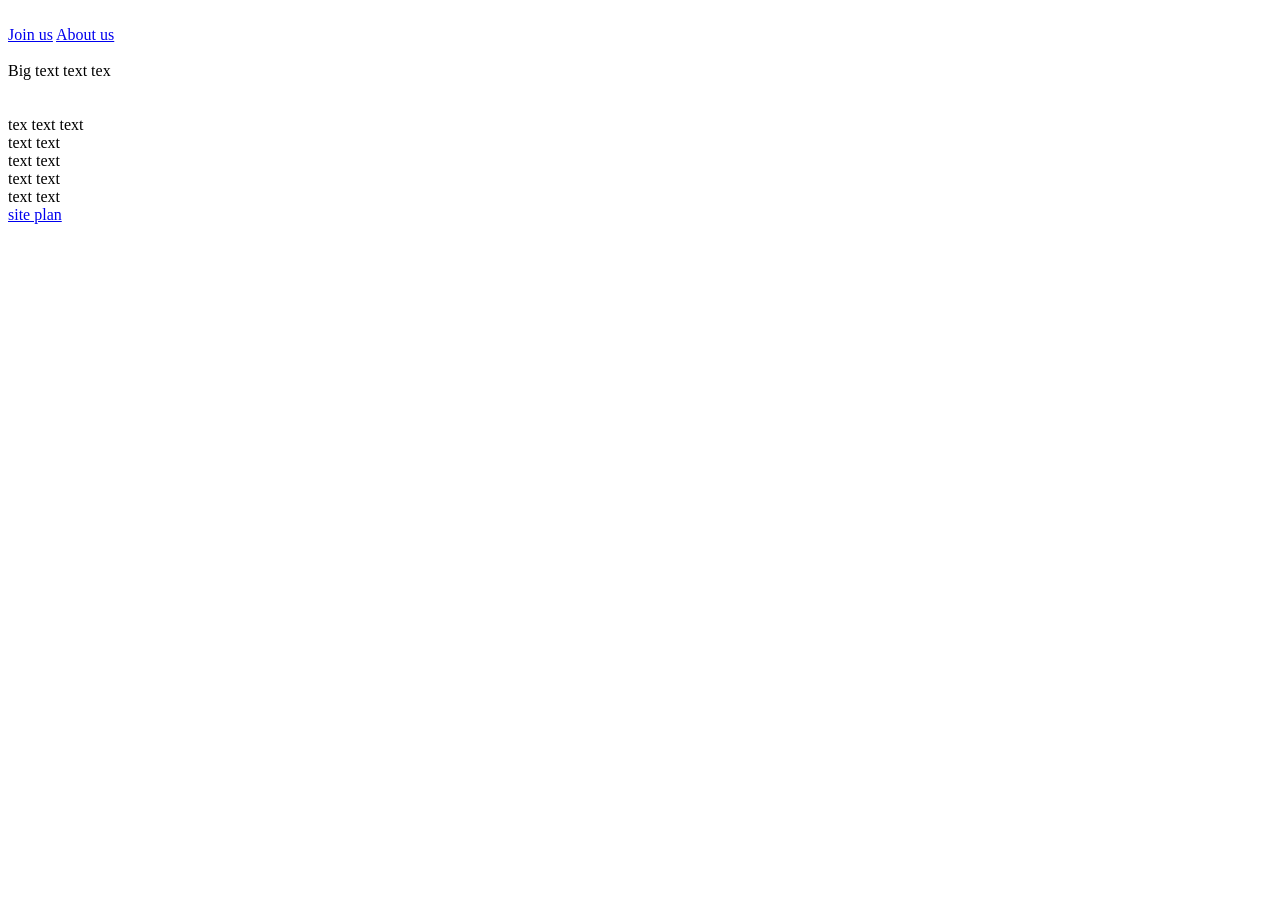
==== joinusnow/site/index.html @ 632179ed "added html for the site" ====
<!DOCTYPE html>
<html lang="en">
<head>
    <meta charset="UTF-8">
    <meta name="viewport" content="width=, initial-scale=1.0">
    <title>Home</title>
</head>
<body>
    <header>
        <img src="" alt="">
        <nav>
            <a href="howjoin.html">Join us</a>
            <a href="aboutus.html">About us</a>
        </nav>
    </header>

    <main>
        <div>
            <img src="" alt="">
            <div>
                <p1>Big text</p1>
                <p4>text tex</p4>
            </div>
        </div>

        <div>
            <p4></p4>
            <p5></p5>
        </div>
        <img src="" alt="">

        <section>
            <img src="" alt="">
            <div>tex text text</div>
        </section>
    </main>

    <footer>
        <section>
            <div>text text</div>
            <div>text text</div>
        </section>
        <section>
            <div>text text</div>
            <div>text text</div>
            <a href="/joinusnow/site-plan.html">site plan</a>
        </section>
    </footer>
</body>
</html>
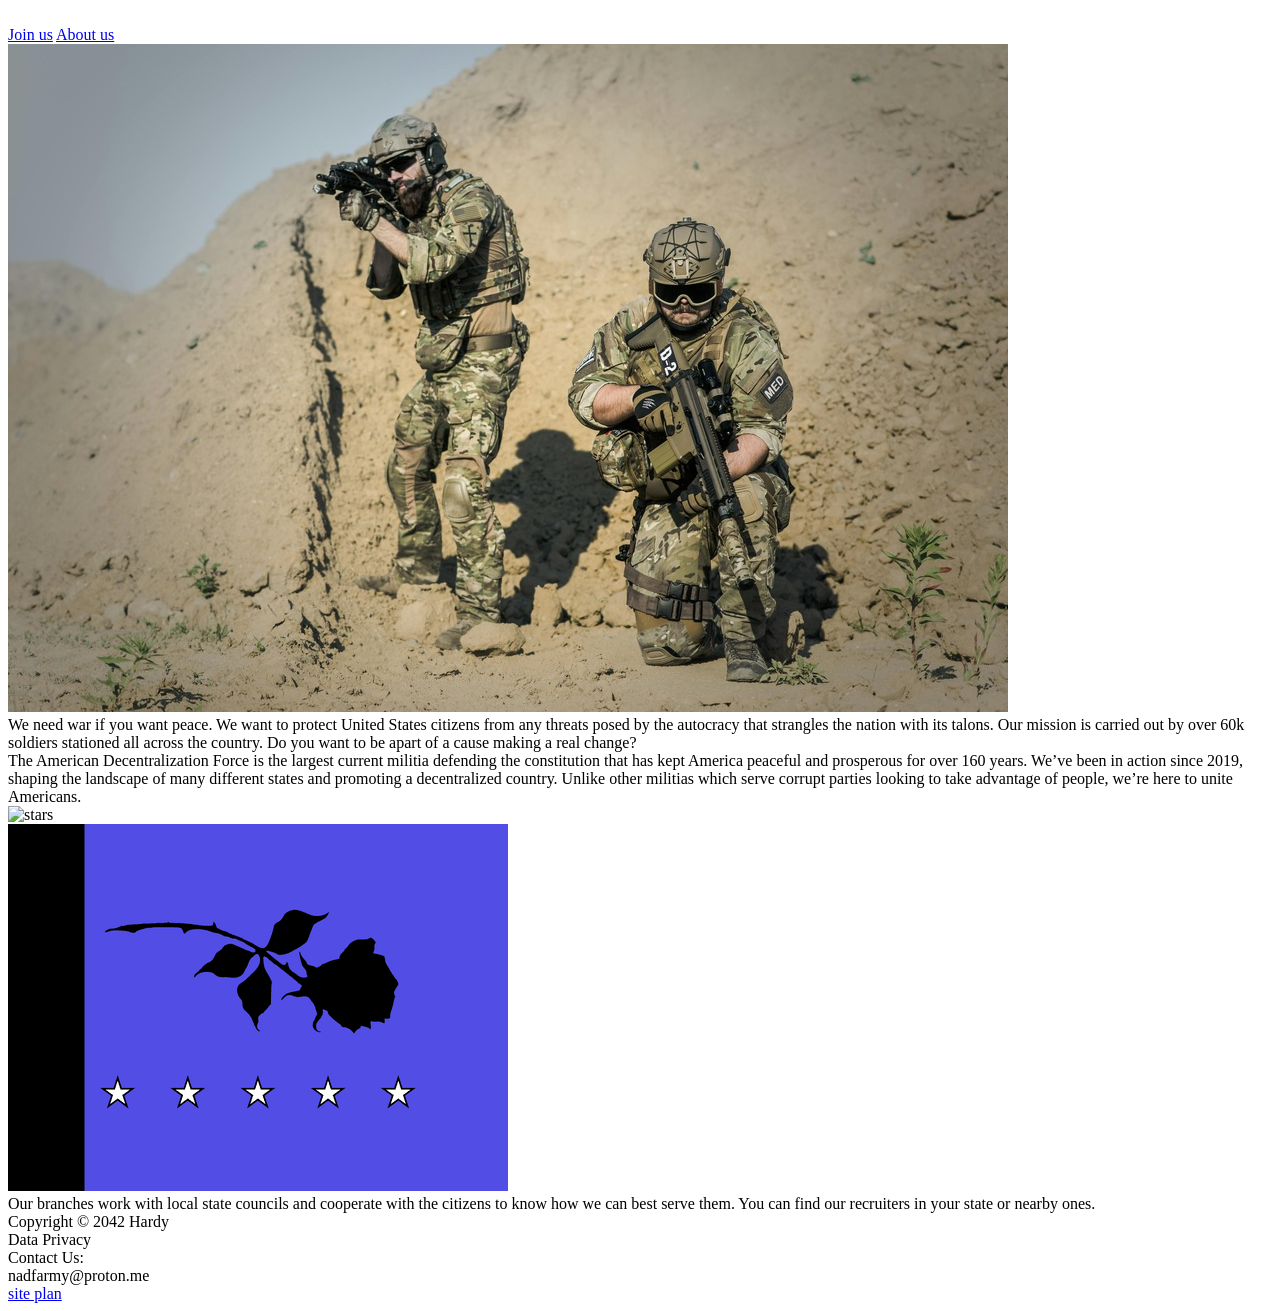
==== commit e16e90a8: "new stuff" ====
--- a/joinusnow/site/index.html
+++ b/joinusnow/site/index.html
@@ -16,34 +16,36 @@
 
     <main>
         <div>
-            <img src="" alt="">
+            <img src="../armyguys.jpg" alt="army guys">
             <div>
-                <p1>Big text</p1>
-                <p4>text tex</p4>
+                <p1>We need war if you want peace.</p1>
+                <p4>We want to protect United States citizens from any threats posed by the autocracy that strangles the nation with its talons. Our mission is carried out by over 60k soldiers stationed all across the country. Do you want to be apart of a cause making a real change? </p4>
             </div>
         </div>
 
         <div>
-            <p4></p4>
-            <p5></p5>
+            <p4>The American Decentralization Force is the largest current militia</p4>
+            <p5>defending the constitution that has kept America peaceful and prosperous for over 160 years. We’ve been in action since 2019, shaping the landscape of many different states and promoting a decentralized country. Unlike other militias which serve corrupt parties looking to take advantage of people, we’re here to unite Americans.</p5>
         </div>
-        <img src="" alt="">
+        <img src="" alt="stars">
 
         <section>
-            <img src="" alt="">
-            <div>tex text text</div>
+            <img src="../adfrose.png" alt="">
+            <div> Our branches work with local state councils and cooperate with the citizens to know how we can best serve them. 
+
+You can find our recruiters in your state or nearby ones.</div>
         </section>
     </main>
 
     <footer>
         <section>
-            <div>text text</div>
-            <div>text text</div>
+            <div>Copyright © 2042 Hardy</div>
+            <div>Data Privacy</div>
         </section>
         <section>
-            <div>text text</div>
-            <div>text text</div>
-            <a href="/joinusnow/site-plan.html">site plan</a>
+            <div>Contact Us:</div>
+            <div>nadfarmy@proton.me</div>
+            <a href="../site-plan.html">site plan</a>
         </section>
     </footer>
 </body>
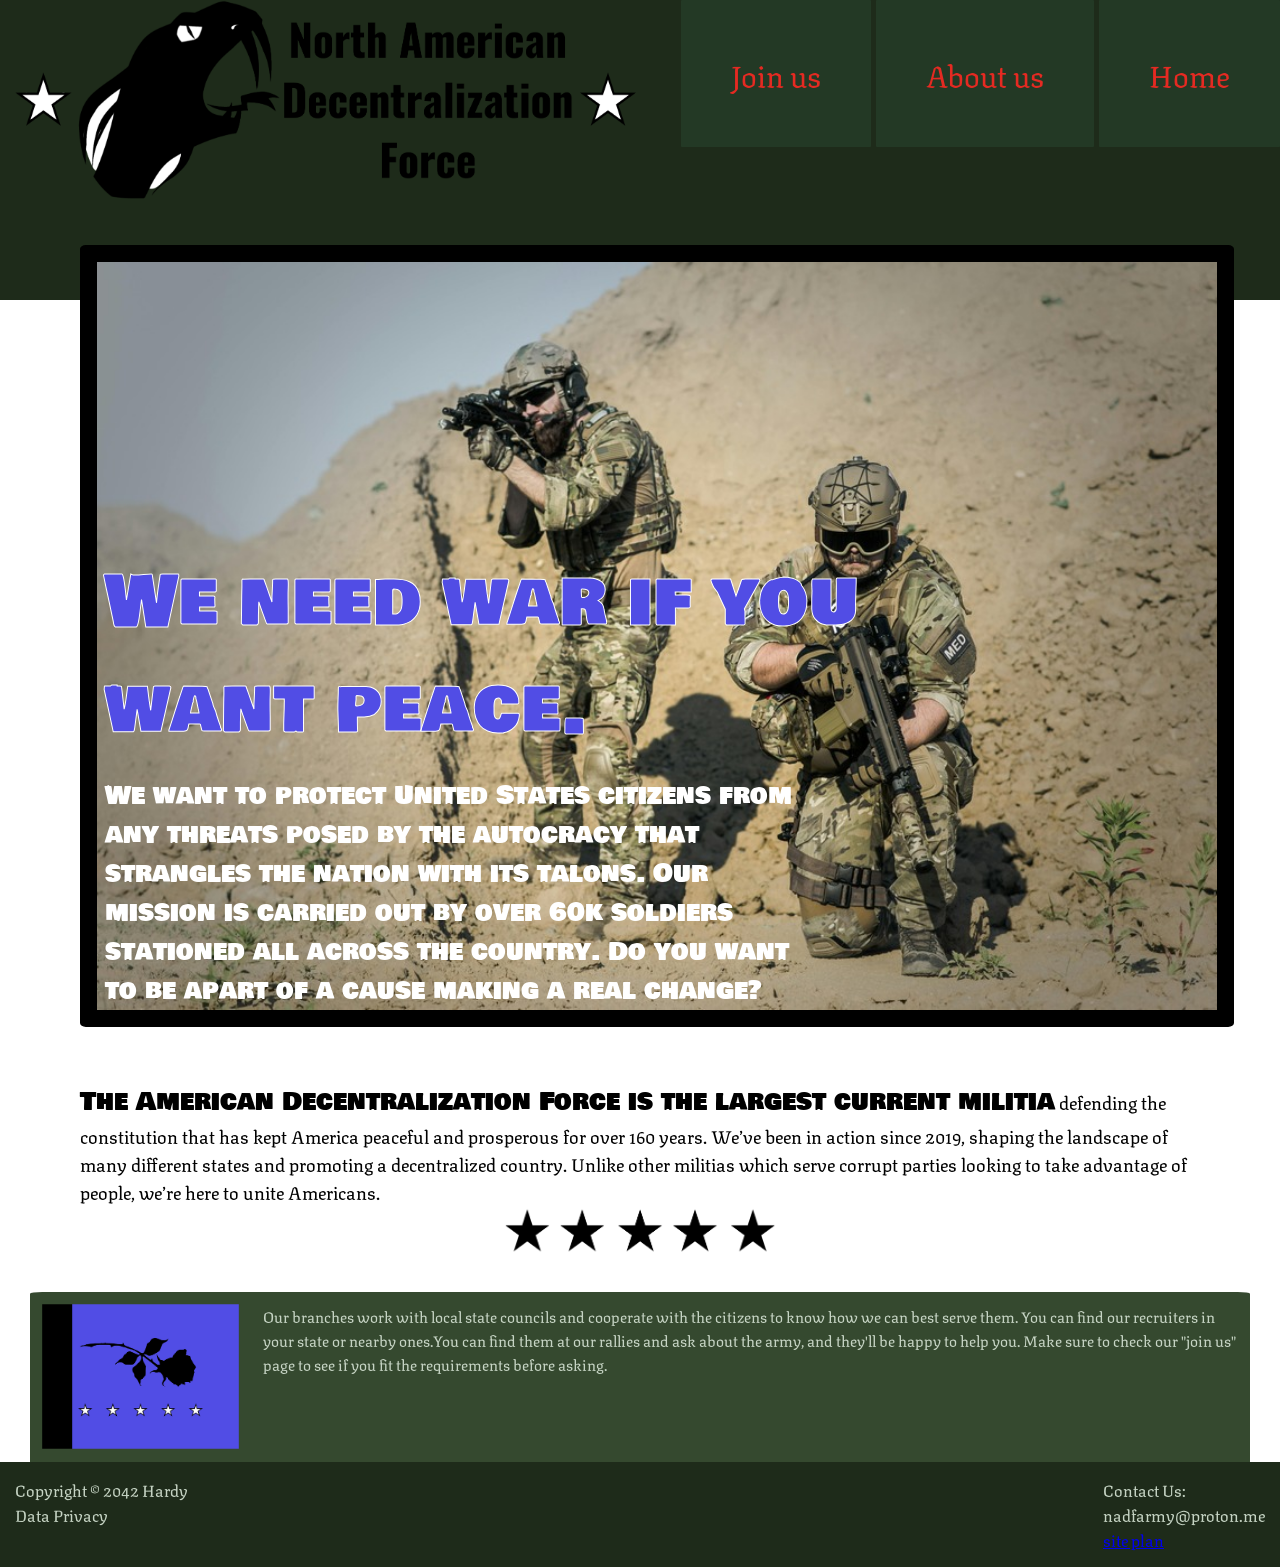
==== commit 6a686d35: "added home page" ====
--- a/joinusnow/site/index.html
+++ b/joinusnow/site/index.html
@@ -3,37 +3,40 @@
 <head>
     <meta charset="UTF-8">
     <meta name="viewport" content="width=, initial-scale=1.0">
+    <link rel="stylesheet" type="text/css" href="styles/styles.css">
     <title>Home</title>
 </head>
 <body>
     <header>
-        <img src="" alt="">
+        <div>
+        <img src="../logo.png" alt="logo">
+        </div>
         <nav>
-            <a href="howjoin.html">Join us</a>
-            <a href="aboutus.html">About us</a>
+            <a class="one" href="howjoin.html">Join us</a>
+            <a class="two" href="aboutus.html">About us</a>
+            <a class="two" href="index.html">Home</a>
         </nav>
     </header>
 
-    <main>
-        <div>
-            <img src="../armyguys.jpg" alt="army guys">
-            <div>
-                <p1>We need war if you want peace.</p1>
-                <p4>We want to protect United States citizens from any threats posed by the autocracy that strangles the nation with its talons. Our mission is carried out by over 60k soldiers stationed all across the country. Do you want to be apart of a cause making a real change? </p4>
+    <main class="container">
+        <div class="mainstuff">
+            <div class="imgfix">
+                <img src="../armyguys.jpg" alt="army guys">
+                <p class="text1">We need war if you want peace.</p>
+                <p class="text2">We want to protect United States citizens from any threats posed by the autocracy that strangles the nation with its talons. Our mission is carried out by over 60k soldiers stationed all across the country. Do you want to be apart of a cause making a real change? </p>
             </div>
         </div>
 
-        <div>
-            <p4>The American Decentralization Force is the largest current militia</p4>
-            <p5>defending the constitution that has kept America peaceful and prosperous for over 160 years. We’ve been in action since 2019, shaping the landscape of many different states and promoting a decentralized country. Unlike other militias which serve corrupt parties looking to take advantage of people, we’re here to unite Americans.</p5>
+        <div class="middle">
+            <p4 class="text3">The American Decentralization Force is the largest current militia</p4>
+            <p5 class="text4">defending the constitution that has kept America peaceful and prosperous for over 160 years. We’ve been in action since 2019, shaping the landscape of many different states and promoting a decentralized country. Unlike other militias which serve corrupt parties looking to take advantage of people, we’re here to unite Americans.</br></p5>
+            <img src="../stars.png" alt="stars">
         </div>
-        <img src="" alt="stars">
+        
 
-        <section>
+        <section class="bottom">
             <img src="../adfrose.png" alt="">
-            <div> Our branches work with local state councils and cooperate with the citizens to know how we can best serve them. 
-
-You can find our recruiters in your state or nearby ones.</div>
+            <div class="text5"> Our branches work with local state councils and cooperate with the citizens to know how we can best serve them. You can find our recruiters in your state or nearby ones.You can find them at our rallies and ask about the army, and they'll be happy to help you. Make sure to check our "join us" page to see if you fit the requirements before asking.</div>
         </section>
     </main>
 
--- a/joinusnow/site/styles/styles.css
+++ b/joinusnow/site/styles/styles.css
@@ -0,0 +1,174 @@
+@import url('https://fonts.googleapis.com/css2?family=Bowlby+One+SC&family=Texturina:ital,opsz,wght@0,12..72,100..900;1,12..72,100..900&display=swap');
+
+/** header **/
+body{
+    padding: 0;
+    margin: 0;
+}
+
+header{
+    background-color: #1E2B1A;
+    height: 300px;
+    display: flex;
+    justify-content: space-between;
+}
+
+header img{
+    height: 200px;
+}
+
+nav {
+    display: flex;
+    gap: 5px;
+        display: flex;
+    justify-content: center;
+    align-items: center;
+    align-self: flex-start;
+    font-family: 'texturina';
+}
+
+
+nav a{
+    font-size: 30px;
+    color: #E52A22;
+    text-decoration: none;
+    padding: 50px;
+    background-color: #233925;
+  justify-content: center;
+  align-items: center;
+  border-radius: .5%;
+}
+
+nav a:hover {
+    background-color: #3F5866;
+    transition-duration: 2s;
+    color: #5185E6;
+}
+
+/** header above **/
+
+
+/** big image **/
+.container{
+    display: grid;
+    grid-template-columns: 60px 20px 1fr 20px 60px;
+    grid-template-rows: 0px 1fr 100px 80px 200px;
+}
+
+.mainstuff{
+    position: relative;
+    grid-row: 2/3;
+    grid-column: 3/4;
+    top: -55px;
+}
+
+.mainstuff img {
+    display: block;
+    width: 100%;
+    border: solid black 17px;
+    border-radius: .5%;
+}
+
+/** .mainstuff p{
+    position: absolute;
+    bottom: 0px;
+    left: 0px;
+    background: blue;
+    color: #fff;
+    width: 65%;
+    box-sizing: border-box;
+    padding: 8px;
+    margin: 0;
+    display: flex;
+    flex-direction: column;
+  } **/
+
+  .imgfix {
+    position: relative;
+}
+
+.imgfix .text1 {
+    position: absolute;
+    bottom: 40px;
+    left: 0px;
+    color: #514DE5;
+    width: 80%;
+    box-sizing: border-box;
+    padding: 0 0 0 25px;
+    margin: 0;
+    font-family: 'Bowlby one SC';
+    font-size: 70px;
+    margin-bottom: 20%;
+     -webkit-text-stroke: 1px white;
+} 
+
+.imgfix .text2 {
+    position: absolute;
+    bottom: 0px;
+    left: 0px;
+    color: white;
+    width: 65%;
+    box-sizing: border-box;
+    padding: 0 0 17px 25px;
+    margin: 0;
+    font-family: 'Bowlby one SC';
+    font-size: 25px;
+    float: left;
+}
+
+/** middle/bottom **/
+.middle{
+    grid-row: 3/4;
+    grid-column: 3/4;
+}
+
+.middle img{
+    height: 50px;
+    display: block;
+    margin: 0 auto;
+}
+
+.text3{
+    font-family: 'Bowlby one SC';
+    font-size: 25px;
+}
+
+.text4{
+    font-family: 'texturina';
+    font-size: 18px;
+}
+
+.bottom{
+    grid-row: 5/6;
+    grid-column: 1/6;
+    margin: 30px 30px 0px 30px;
+    background-color: #35492f;
+    display: flex;
+    border-top-left-radius: 1%;
+    border-top-right-radius: 1%;
+    color: rgb(198, 212, 196);
+}
+
+.bottom img{
+    height: 85%;
+    padding: 1%;
+    border-radius: 1%;
+}
+
+.text5{
+    font-family: 'texturina';
+    font-size: 15px;
+    padding: 1%;
+}
+
+/** footer **/
+
+footer{
+    background-color: #1E2B1A;
+    padding: 15px;
+    display: flex;
+    justify-content: space-between;
+    font-family: 'texturina';
+    white-space: nowrap;
+    color: rgb(198, 212, 196);
+}
